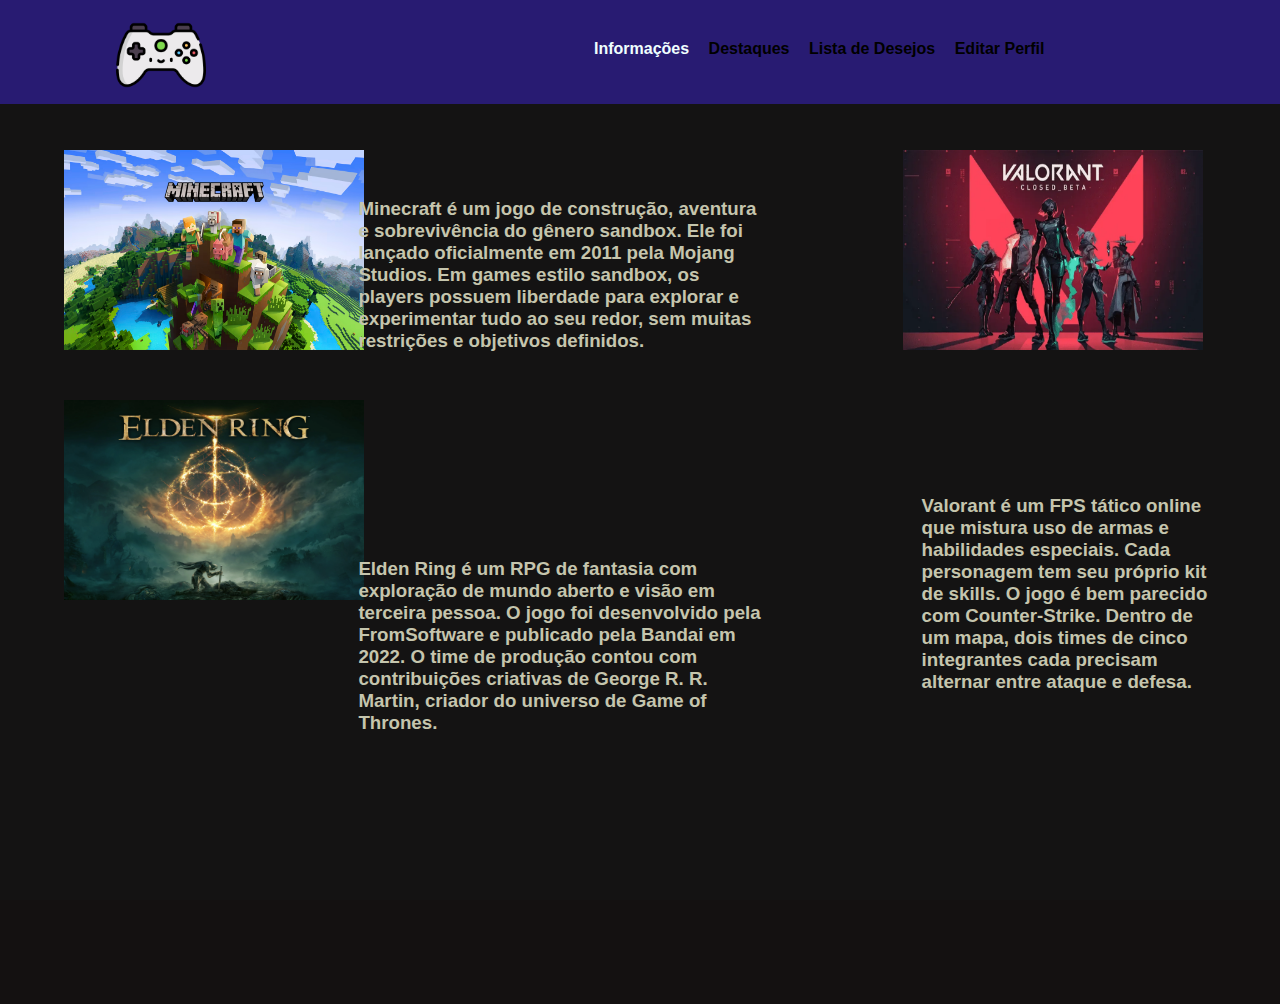
==== 2 pag.html @ 8fbac7ab "adionandosite" ====
<!DOCTYPE html>
<html lang="en">
<head>
    <meta charset="UTF-8">
    <meta http-equiv="X-UA-Compatible" content="IE=edge">
    <meta name="viewport" content="width=device-width, initial-scale=1.0">
    <link rel="stylesheet" href="2 pag.css" type="text/css">
    <title>Games</title>
 </head>
 <body>
    <header>
        <main>
        <div class="header-1">
            <div class="center">
            <div class="logo"><a href="index.html"><img src="img/1451303.png" width="90px" height="90px"></a></div><!--logo-->
                <div class="menu">
                    <a href="2 pag.html"><span style="color: azure;">Informações</span></a>
                    <a href="3 pag.html">Destaques</a>
                    <a href="#">Lista de Desejos</a>
                    <a href="#">Editar Perfil</a>
            </div><!--menu-->
            </div><!--center-->
            <div class="color"></div>
        </div><!--header-1-->
        </main>
    </header>
    <div class="img"><img src="img/811461b8d1cacf1f2da791b478dccfe2a55457780364c3d5a95fbfcdd4c3086f.avif" width="300" height="200"></div><div class="inf"><span style="color: rgb(197, 197, 173);"><h3>Minecraft é um jogo de construção, aventura e sobrevivência do gênero sandbox. Ele foi lançado oficialmente em 2011 pela Mojang Studios. Em games estilo sandbox, os players possuem liberdade para explorar e experimentar tudo ao seu redor, sem muitas restrições e objetivos definidos.</h3></span></div>
    <div class="img2"><img src="img/aGhopp3MHppi7kooGE2Dtt8C.webp" width="300" height="200"> </div><div class="inf2"><span style="color: rgb(197, 197, 173);"><h3>Elden Ring é um RPG de fantasia com exploração de mundo aberto e visão em terceira pessoa. O jogo foi desenvolvido pela FromSoftware e publicado pela Bandai em 2022. O time de produção contou com contribuições criativas de George R. R. Martin, criador do universo de Game of Thrones.</h3></span></div>
    <div class="img3"><img src="img/valorant-closed-beta-1200x675.webp" width="300" height="200"></div><div class="inf3"><span style="color: rgb(197, 197, 173);"><h3>Valorant é um FPS tático online que mistura uso de armas e habilidades especiais. Cada personagem tem seu próprio kit de skills. O jogo é bem parecido com Counter-Strike. Dentro de um mapa, dois times de cinco integrantes cada precisam alternar entre ataque e defesa.</h3> </span></div>
</body>
</html>
---- 2 pag.css ----
*{
margin: 0;
padding: 0;
box-sizing: border-box;
}

.header-1{
    background-color: rgb(40, 27, 114);
    height: 110px;
}

.center{
    display: flex;
    flex-wrap: wrap;
    max-width: 1100px;
    margin: 0 auto;
    padding: 0 2%;
}

html, body{
    font-family:Verdana, Geneva, Tahoma, sans-serif ;
    background-color: rgb(20, 17, 17);
    height: 100%;
    overflow: hidden;
}


.header{
    padding: 20px 0;
}


.logo{
    margin-top: 10px;
    width: 20%;
}

.menu{
    margin-top: 40px;
    width: 70%;
    text-align: right;
}

.menu a{
    color: black;
    text-decoration: none;
    font-weight: bold;
    margin-right: 15px;
}

.color{
    background-color: rgb(20, 19, 19);
    height: 900px;
}

.img{
    position: absolute;
    opacity: 9;
    top: 150px;
    left: 5%;
}
.img2{
    position: absolute;
    opacity: 9;
    top: 400px;
    left: 5%;
}

.img3{
    position: absolute;
    opacity: 9;
    top: 150px;
    right: 6%;
}

.inf{
    position: absolute;
    opacity: 9;
    top: 22%;
    left: 28%;
    margin-right: 40%;
}

.inf2{
    position: absolute;
    opacity: 9;
    top: 62%;
    left: 28%;
    margin-right: 40%;
}

.inf3{
    position: absolute;
    opacity: 9;
    top: 55%;
    right: 5%;
    margin-left: 72%;
}
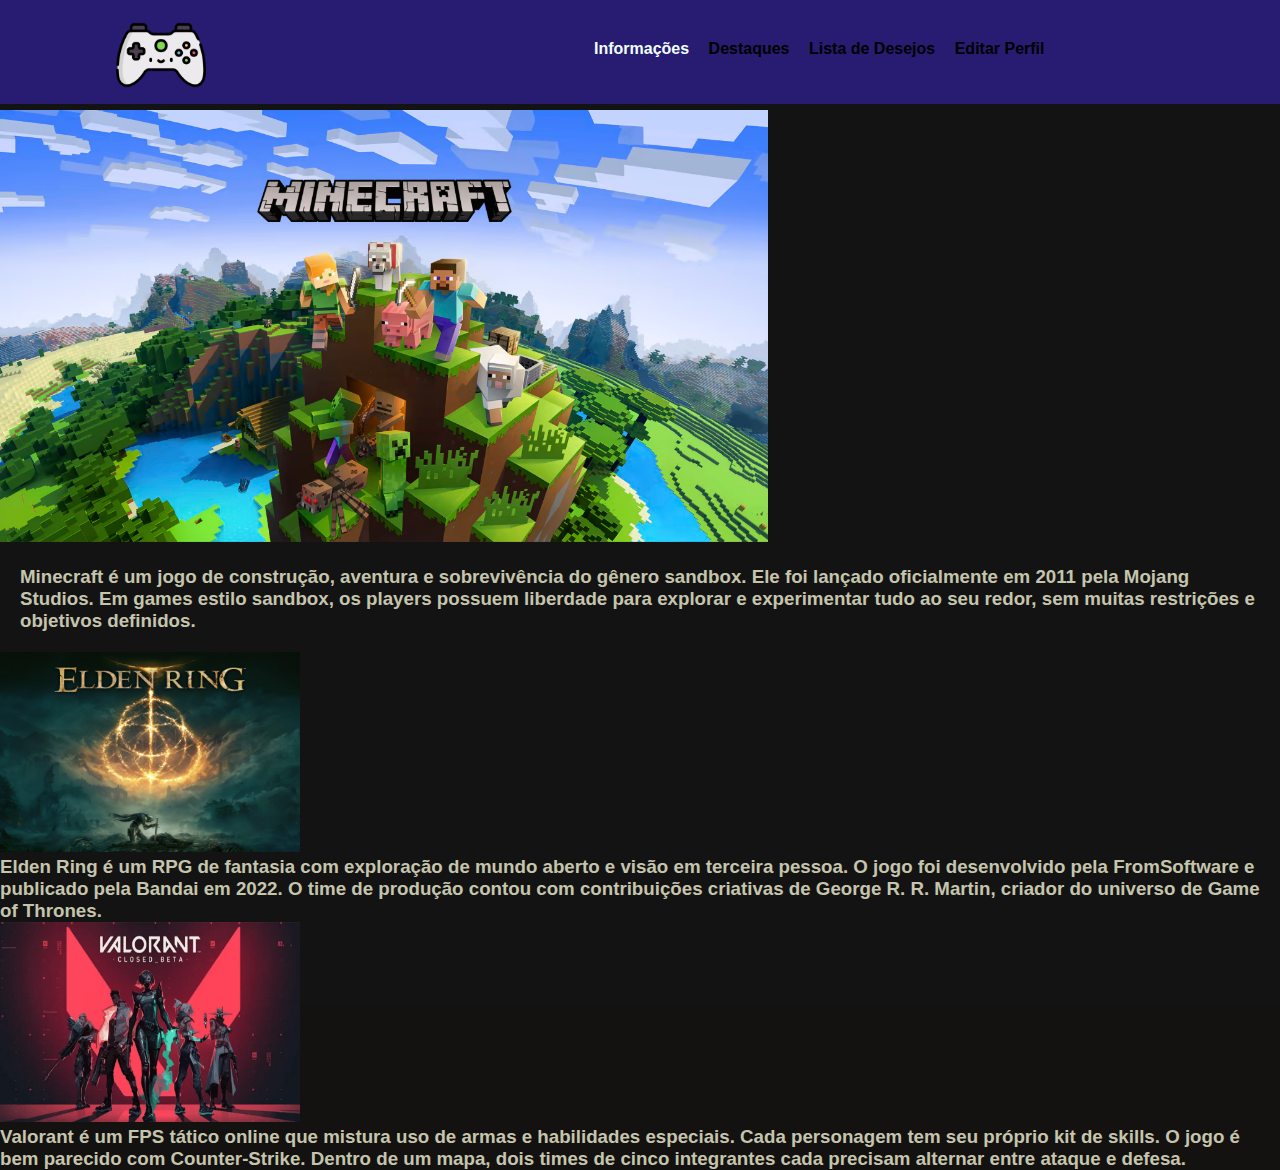
==== commit bedbefe9: "aa" ====
--- a/2 pag.html
+++ b/2 pag.html
@@ -9,23 +9,46 @@
  </head>
  <body>
     <header>
-        <main>
-        <div class="header-1">
-            <div class="center">
-            <div class="logo"><a href="index.html"><img src="img/1451303.png" width="90px" height="90px"></a></div><!--logo-->
-                <div class="menu">
-                    <a href="2 pag.html"><span style="color: azure;">Informações</span></a>
-                    <a href="3 pag.html">Destaques</a>
-                    <a href="#">Lista de Desejos</a>
-                    <a href="#">Editar Perfil</a>
-            </div><!--menu-->
-            </div><!--center-->
-            <div class="color"></div>
-        </div><!--header-1-->
-        </main>
+      <div class="header-1">
+        <div class="center">
+          <div class="logo">
+            <a href="index.html">
+              <img src="img/1451303.png" width="90px" height="90px">
+            </a>
+          </div><!--logo-->
+          <div class="menu">
+            <a href="2 pag.html"><span style="color: azure;">Informações</span></a>
+            <a href="3 pag.html">Destaques</a>
+            <a href="#">Lista de Desejos</a>
+            <a href="#">Editar Perfil</a>
+          </div><!--menu-->
+        </div><!--center-->
+        <div class="color"></div>
+      </div><!--header-1-->
     </header>
-    <div class="img"><img src="img/811461b8d1cacf1f2da791b478dccfe2a55457780364c3d5a95fbfcdd4c3086f.avif" width="300" height="200"></div><div class="inf"><span style="color: rgb(197, 197, 173);"><h3>Minecraft é um jogo de construção, aventura e sobrevivência do gênero sandbox. Ele foi lançado oficialmente em 2011 pela Mojang Studios. Em games estilo sandbox, os players possuem liberdade para explorar e experimentar tudo ao seu redor, sem muitas restrições e objetivos definidos.</h3></span></div>
-    <div class="img2"><img src="img/aGhopp3MHppi7kooGE2Dtt8C.webp" width="300" height="200"> </div><div class="inf2"><span style="color: rgb(197, 197, 173);"><h3>Elden Ring é um RPG de fantasia com exploração de mundo aberto e visão em terceira pessoa. O jogo foi desenvolvido pela FromSoftware e publicado pela Bandai em 2022. O time de produção contou com contribuições criativas de George R. R. Martin, criador do universo de Game of Thrones.</h3></span></div>
-    <div class="img3"><img src="img/valorant-closed-beta-1200x675.webp" width="300" height="200"></div><div class="inf3"><span style="color: rgb(197, 197, 173);"><h3>Valorant é um FPS tático online que mistura uso de armas e habilidades especiais. Cada personagem tem seu próprio kit de skills. O jogo é bem parecido com Counter-Strike. Dentro de um mapa, dois times de cinco integrantes cada precisam alternar entre ataque e defesa.</h3> </span></div>
-</body>
-</html>+    <div class="img">
+      <img src="img/811461b8d1cacf1f2da791b478dccfe2a55457780364c3d5a95fbfcdd4c3086f.avif">
+     </div>
+    <div class="inf">
+      <span style="color: rgb(197, 197, 173);">
+        <h3>Minecraft é um jogo de construção, aventura e sobrevivência do gênero sandbox. Ele foi lançado oficialmente em 2011 pela Mojang Studios. Em games estilo sandbox, os players possuem liberdade para explorar e experimentar tudo ao seu redor, sem muitas restrições e objetivos definidos.</h3>
+      </span>
+    </div>
+    <div class="img2">
+      <img src="img/aGhopp3MHppi7kooGE2Dtt8C.webp" width="300" height="200">
+    </div>
+    <div class="inf2">
+      <span style="color: rgb(197, 197, 173);">
+        <h3>Elden Ring é um RPG de fantasia com exploração de mundo aberto e visão em terceira pessoa. O jogo foi desenvolvido pela FromSoftware e publicado pela Bandai em 2022. O time de produção contou com contribuições criativas de George R. R. Martin, criador do universo de Game of Thrones.</h3>
+      </span>
+    </div>
+    <div class="img3">
+      <img src="img/valorant-closed-beta-1200x675.webp" width="300" height="200">
+    </div>
+    <div class="inf3">
+      <span style="color: rgb(197, 197, 173);">
+        <h3>Valorant é um FPS tático online que mistura uso de armas e habilidades especiais. Cada personagem tem seu próprio kit de skills. O jogo é bem parecido com Counter-Strike. Dentro de um mapa, dois times de cinco integrantes cada precisam alternar entre ataque e defesa.</h3>
+      </span>
+    </div>
+  </body>
+  </html>--- a/2 pag.css
+++ b/2 pag.css
@@ -1,98 +1,72 @@
-*{
-margin: 0;
-padding: 0;
-box-sizing: border-box;
-}
+* {
+    margin: 0;
+    padding: 0;
+    box-sizing: border-box;
+  }
 
-.header-1{
+  .header-1 {
     background-color: rgb(40, 27, 114);
     height: 110px;
-}
+  }
 
-.center{
+  .center {
     display: flex;
     flex-wrap: wrap;
     max-width: 1100px;
     margin: 0 auto;
     padding: 0 2%;
-}
+  }
 
-html, body{
-    font-family:Verdana, Geneva, Tahoma, sans-serif ;
+  html, body {
+    font-family: Verdana, Geneva, Tahoma, sans-serif;
     background-color: rgb(20, 17, 17);
     height: 100%;
-    overflow: hidden;
-}
+  }
 
+  .header {
+    padding: 20px 0;
+  }
 
-.header{
-    padding: 20px 0;
-}
-
-
-.logo{
+  .logo {
     margin-top: 10px;
     width: 20%;
-}
+  }
 
-.menu{
+  .menu {
     margin-top: 40px;
     width: 70%;
     text-align: right;
-}
+  }
 
-.menu a{
+  .menu a {
     color: black;
     text-decoration: none;
     font-weight: bold;
     margin-right: 15px;
-}
+  }
 
-.color{
+  .color {
     background-color: rgb(20, 19, 19);
     height: 900px;
-}
+  }
 
-.img{
-    position: absolute;
-    opacity: 9;
-    top: 150px;
-    left: 5%;
-}
-.img2{
-    position: absolute;
-    opacity: 9;
-    top: 400px;
-    left: 5%;
-}
+  .content {
+    display: flex;
+    justify-content: space-between;
+    margin: 20px;
+  }
 
-.img3{
-    position: absolute;
-    opacity: 9;
-    top: 150px;
-    right: 6%;
-}
+  .img {
+    flex-basis: 45%;
+  }
 
-.inf{
-    position: absolute;
-    opacity: 9;
-    top: 22%;
-    left: 28%;
-    margin-right: 40%;
-}
+  .img img {
+    width: 60%;
+    height: 70%;
+  }
 
-.inf2{
-    position: absolute;
-    opacity: 9;
-    top: 62%;
-    left: 28%;
-    margin-right: 40%;
-}
-
-.inf3{
-    position: absolute;
-    opacity: 9;
-    top: 55%;
-    right: 5%;
-    margin-left: 72%;
-}+  .inf {
+    flex-basis: 45%;
+    color: rgb(197, 197, 173);
+    padding: 20px;
+  }